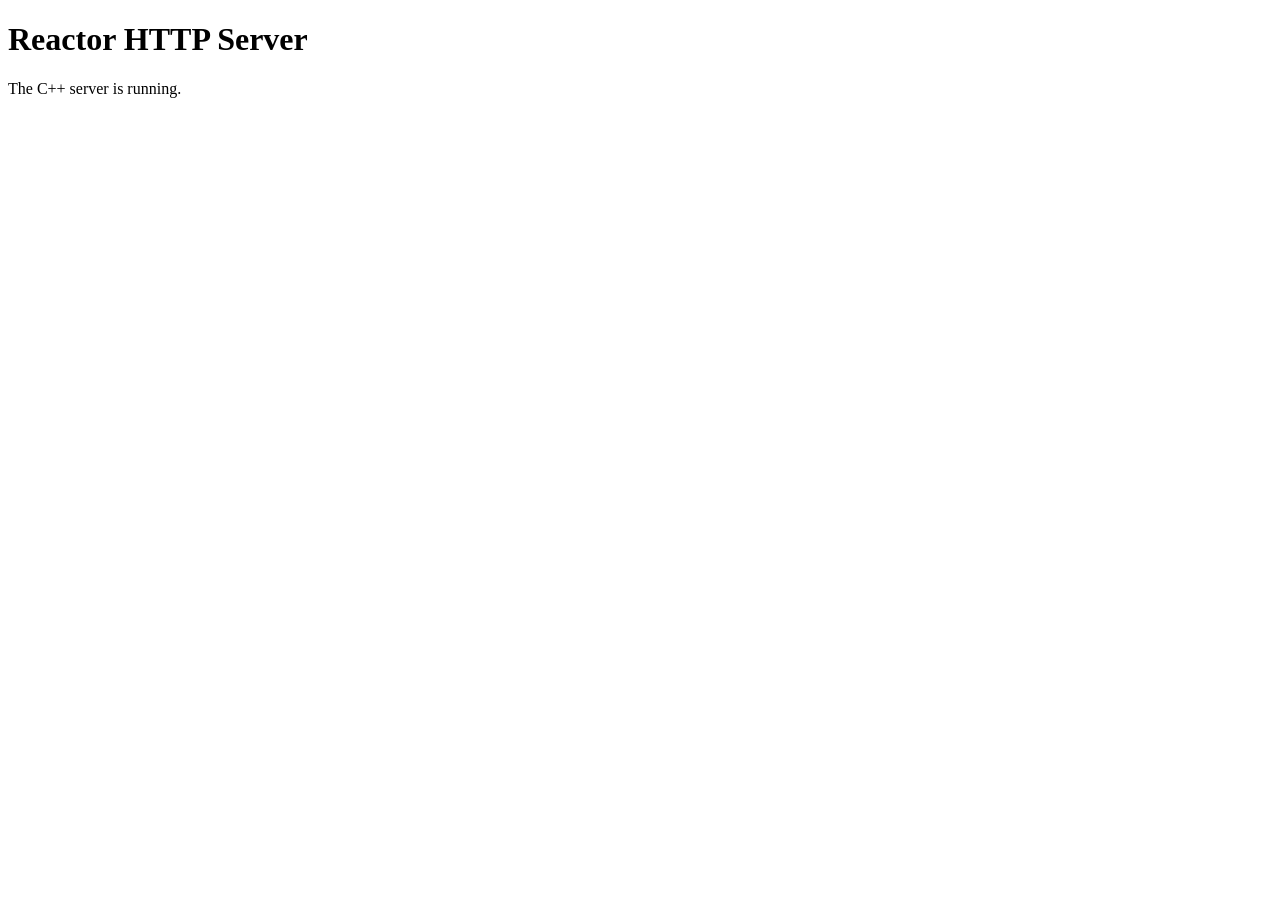
==== public/index.html @ f7108cc1 "feat: production-grade Reactor HTTP server - Config-driven CLI (--port/--root/--workers/--max-connec" ====
<!doctype html>
<html lang="zh-CN">
<head>
  <meta charset="utf-8">
  <meta name="viewport" content="width=device-width, initial-scale=1">
  <title>Reactor HTTP Server</title>
</head>
<body>
  <h1>Reactor HTTP Server</h1>
  <p>The C++ server is running.</p>
</body>
</html>
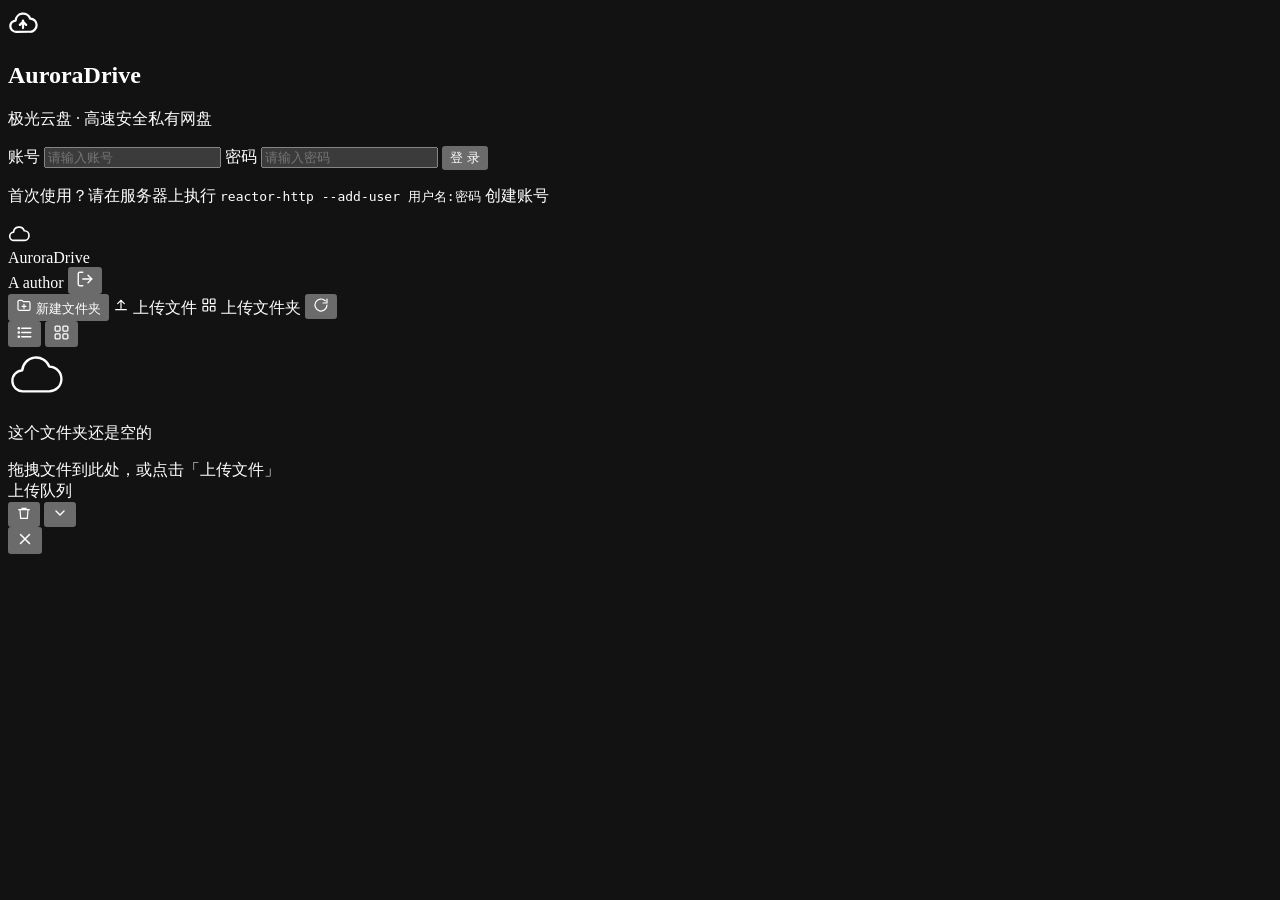
==== commit 0fbc8222: "feat(web): AuroraDrive netdisk UI - glassmorphism dark UI, login view and file manager - breadcrumb " ====
--- a/public/index.html
+++ b/public/index.html
@@ -3,10 +3,194 @@
 <head>
   <meta charset="utf-8">
   <meta name="viewport" content="width=device-width, initial-scale=1">
-  <title>Reactor HTTP Server</title>
+  <meta name="color-scheme" content="dark">
+  <title>AuroraDrive · 极光云盘</title>
+  <link rel="stylesheet" href="/style.css">
+  <script src="/app.js" defer></script>
 </head>
 <body>
-  <h1>Reactor HTTP Server</h1>
-  <p>The C++ server is running.</p>
+  <div class="aurora" aria-hidden="true">
+    <div class="blob blob-a"></div>
+    <div class="blob blob-b"></div>
+    <div class="blob blob-c"></div>
+  </div>
+
+  <!-- 登录视图 -->
+  <main id="view-login" class="login-wrap">
+    <section class="login-card glass">
+      <div class="brand">
+        <div class="brand-mark">
+          <svg viewBox="0 0 24 24" width="30" height="30" fill="none" stroke="currentColor"
+               stroke-width="1.8" stroke-linecap="round" stroke-linejoin="round">
+            <path d="M6.5 19a4.5 4.5 0 0 1-.4-8.99 6 6 0 0 1 11.6-1.6A4.7 4.7 0 0 1 17.5 19z"/>
+            <path d="M12 10v6"/>
+            <path d="m9.5 13.5 2.5-2.5 2.5 2.5"/>
+          </svg>
+        </div>
+        <h1>AuroraDrive</h1>
+        <p>极光云盘 · 高速安全私有网盘</p>
+      </div>
+
+      <form id="login-form" autocomplete="on">
+        <label class="field">
+          <span>账号</span>
+          <input id="login-username" name="username" type="text" required autocomplete="username"
+                 placeholder="请输入账号" spellcheck="false">
+        </label>
+        <label class="field">
+          <span>密码</span>
+          <input id="login-password" name="password" type="password" required autocomplete="current-password"
+                 placeholder="请输入密码">
+        </label>
+        <button id="login-btn" class="btn btn-primary btn-block" type="submit">
+          <span class="btn-label">登 录</span>
+          <span class="spinner hidden" aria-hidden="true"></span>
+        </button>
+        <p id="login-error" class="form-error hidden"></p>
+      </form>
+
+      <p class="login-hint">首次使用？请在服务器上执行
+        <code>reactor-http --add-user 用户名:密码</code> 创建账号</p>
+    </section>
+  </main>
+
+  <!-- 网盘视图 -->
+  <main id="view-app" class="app hidden">
+    <header class="app-header">
+      <div class="brand brand-inline">
+        <div class="brand-mark small">
+          <svg viewBox="0 0 24 24" width="22" height="22" fill="none" stroke="currentColor"
+               stroke-width="1.8" stroke-linecap="round" stroke-linejoin="round">
+            <path d="M6.5 19a4.5 4.5 0 0 1-.4-8.99 6 6 0 0 1 11.6-1.6A4.7 4.7 0 0 1 17.5 19z"/>
+          </svg>
+        </div>
+        <span class="brand-name">AuroraDrive</span>
+      </div>
+      <div class="user-chip">
+        <span class="avatar" id="user-avatar">A</span>
+        <span id="user-name">author</span>
+        <button class="icon-btn" id="logout-btn" title="退出登录" aria-label="退出登录">
+          <svg viewBox="0 0 24 24" width="18" height="18" fill="none" stroke="currentColor"
+               stroke-width="1.8" stroke-linecap="round" stroke-linejoin="round">
+            <path d="M9 21H5a2 2 0 0 1-2-2V5a2 2 0 0 1 2-2h4"/>
+            <path d="m16 17 5-5-5-5"/>
+            <path d="M21 12H9"/>
+          </svg>
+        </button>
+      </div>
+    </header>
+
+    <section class="file-panel glass">
+      <div class="toolbar">
+        <nav class="crumbs" id="breadcrumbs" aria-label="目录导航"></nav>
+        <div class="toolbar-actions">
+          <button class="btn btn-ghost" id="mkdir-btn" title="新建文件夹">
+            <svg viewBox="0 0 24 24" width="16" height="16" fill="none" stroke="currentColor"
+                 stroke-width="1.8" stroke-linecap="round" stroke-linejoin="round">
+              <path d="M3 7a2 2 0 0 1 2-2h4l2 2h8a2 2 0 0 1 2 2v9a2 2 0 0 1-2 2H5a2 2 0 0 1-2-2z"/>
+              <path d="M12 11v6M9 14h6"/>
+            </svg>
+            新建文件夹
+          </button>
+          <label class="btn btn-primary" id="upload-btn">
+            <svg viewBox="0 0 24 24" width="16" height="16" fill="none" stroke="currentColor"
+                 stroke-width="1.8" stroke-linecap="round" stroke-linejoin="round">
+              <path d="M12 17V5"/>
+              <path d="m7 10 5-5 5 5"/>
+              <path d="M4 19h16"/>
+            </svg>
+            上传文件
+            <input id="file-input" type="file" multiple hidden>
+          </label>
+          <label class="btn btn-ghost">
+            <svg viewBox="0 0 24 24" width="16" height="16" fill="none" stroke="currentColor"
+                 stroke-width="1.8" stroke-linecap="round" stroke-linejoin="round">
+              <rect x="3" y="3" width="7" height="7" rx="1"/>
+              <rect x="14" y="3" width="7" height="7" rx="1"/>
+              <rect x="3" y="14" width="7" height="7" rx="1"/>
+              <rect x="14" y="14" width="7" height="7" rx="1"/>
+            </svg>
+            上传文件夹
+            <input id="folder-input" type="file" webkitdirectory multiple hidden>
+          </label>
+          <button class="btn btn-ghost" id="refresh-btn" title="刷新">
+            <svg viewBox="0 0 24 24" width="16" height="16" fill="none" stroke="currentColor"
+                 stroke-width="1.8" stroke-linecap="round" stroke-linejoin="round">
+              <path d="M21 12a9 9 0 1 1-2.64-6.36"/>
+              <path d="M21 3v6h-6"/>
+            </svg>
+          </button>
+          <div class="view-toggle" role="group" aria-label="视图切换">
+            <button class="icon-btn active" id="view-list" title="列表视图" aria-label="列表视图">
+              <svg viewBox="0 0 24 24" width="17" height="17" fill="none" stroke="currentColor"
+                   stroke-width="1.8" stroke-linecap="round">
+                <path d="M8 6h13M8 12h13M8 18h13"/>
+                <circle cx="4" cy="6" r="1"/><circle cx="4" cy="12" r="1"/><circle cx="4" cy="18" r="1"/>
+              </svg>
+            </button>
+            <button class="icon-btn" id="view-grid" title="宫格视图" aria-label="宫格视图">
+              <svg viewBox="0 0 24 24" width="17" height="17" fill="none" stroke="currentColor"
+                   stroke-width="1.8" stroke-linejoin="round">
+                <rect x="3" y="3" width="7" height="7" rx="1.5"/>
+                <rect x="14" y="3" width="7" height="7" rx="1.5"/>
+                <rect x="3" y="14" width="7" height="7" rx="1.5"/>
+                <rect x="14" y="14" width="7" height="7" rx="1.5"/>
+              </svg>
+            </button>
+          </div>
+        </div>
+      </div>
+
+      <div id="drop-zone" class="drop-zone">
+        <div id="file-area" class="file-area view-list" aria-live="polite"></div>
+        <div id="empty-state" class="empty-state hidden">
+          <svg viewBox="0 0 24 24" width="56" height="56" fill="none" stroke="currentColor"
+               stroke-width="1" stroke-linecap="round" stroke-linejoin="round">
+            <path d="M6.5 19a4.5 4.5 0 0 1-.4-8.99 6 6 0 0 1 11.6-1.6A4.7 4.7 0 0 1 17.5 19z"/>
+          </svg>
+          <p>这个文件夹还是空的</p>
+          <span>拖拽文件到此处，或点击「上传文件」</span>
+        </div>
+      </div>
+      <footer class="panel-foot" id="storage-info"></footer>
+    </section>
+  </main>
+
+  <!-- 上传队列 -->
+  <aside id="upload-panel" class="upload-panel glass hidden">
+    <header>
+      <span>上传队列</span>
+      <div>
+        <button class="icon-btn" id="upload-clear" title="清空已完成" aria-label="清空已完成">
+          <svg viewBox="0 0 24 24" width="16" height="16" fill="none" stroke="currentColor"
+               stroke-width="1.8" stroke-linecap="round">
+            <path d="M4 7h16M9 7V5h6v2M6 7l1 13h10l1-13"/>
+          </svg>
+        </button>
+        <button class="icon-btn" id="upload-toggle" title="收起" aria-label="收起上传队列">
+          <svg viewBox="0 0 24 24" width="16" height="16" fill="none" stroke="currentColor"
+               stroke-width="2" stroke-linecap="round"><path d="m6 9 6 6 6-6"/></svg>
+        </button>
+      </div>
+    </header>
+    <div id="upload-list" class="upload-list"></div>
+  </aside>
+
+  <!-- 预览模态 -->
+  <div id="preview-modal" class="modal hidden" role="dialog" aria-modal="true">
+    <div class="modal-backdrop" data-close="1"></div>
+    <div class="modal-card glass">
+      <header>
+        <span class="modal-title" id="preview-title"></span>
+        <button class="icon-btn" data-close="1" aria-label="关闭">
+          <svg viewBox="0 0 24 24" width="18" height="18" fill="none" stroke="currentColor"
+               stroke-width="2" stroke-linecap="round"><path d="M18 6 6 18M6 6l12 12"/></svg>
+        </button>
+      </header>
+      <div class="modal-body" id="preview-body"></div>
+    </div>
+  </div>
+
+  <div id="toasts" class="toasts" aria-live="polite"></div>
 </body>
 </html>
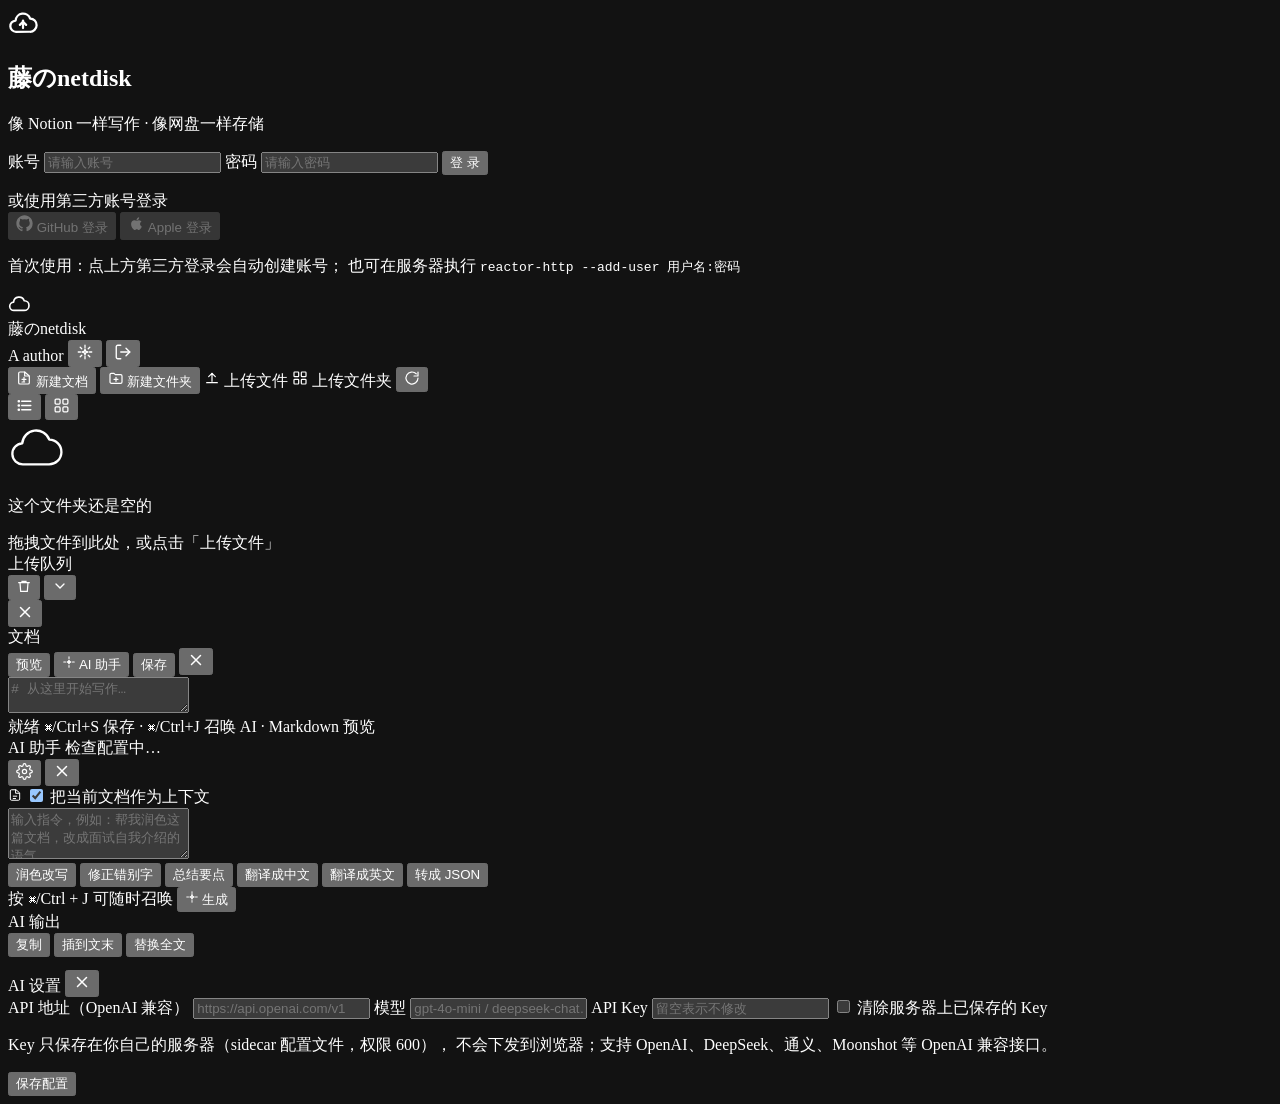
==== commit 2064170d: "feat(netdisk): Fuji branding, doc editor, AI assistant, GitHub/Apple OAuth" ====
--- a/public/index.html
+++ b/public/index.html
@@ -4,7 +4,7 @@
   <meta charset="utf-8">
   <meta name="viewport" content="width=device-width, initial-scale=1">
   <meta name="color-scheme" content="dark">
-  <title>AuroraDrive · 极光云盘</title>
+  <title>藤のnetdisk · 你的私有知识库</title>
   <link rel="stylesheet" href="/style.css">
   <script src="/app.js" defer></script>
 </head>
@@ -27,8 +27,8 @@
             <path d="m9.5 13.5 2.5-2.5 2.5 2.5"/>
           </svg>
         </div>
-        <h1>AuroraDrive</h1>
-        <p>极光云盘 · 高速安全私有网盘</p>
+        <h1>藤のnetdisk</h1>
+        <p>像 Notion 一样写作 · 像网盘一样存储</p>
       </div>
 
       <form id="login-form" autocomplete="on">
@@ -46,11 +46,29 @@
           <span class="btn-label">登 录</span>
           <span class="spinner hidden" aria-hidden="true"></span>
         </button>
-        <p id="login-error" class="form-error hidden"></p>
+      <p id="login-error" class="form-error hidden"></p>
       </form>
 
-      <p class="login-hint">首次使用？请在服务器上执行
-        <code>reactor-http --add-user 用户名:密码</code> 创建账号</p>
+      <div class="oauth-area hidden" id="oauth-area">
+        <div class="oauth-divider"><span>或使用第三方账号登录</span></div>
+        <div class="oauth-buttons">
+          <button class="btn btn-oauth" id="oauth-github-btn" type="button" disabled>
+            <svg viewBox="0 0 24 24" width="17" height="17" fill="currentColor" aria-hidden="true">
+              <path d="M12 .5C5.65.5.5 5.65.5 12c0 5.08 3.29 9.39 7.86 10.91.58.11.79-.25.79-.55v-2.15c-3.2.7-3.87-1.36-3.87-1.36-.52-1.33-1.28-1.68-1.28-1.68-1.04-.71.08-.7.08-.7 1.15.08 1.76 1.19 1.76 1.19 1.03 1.76 2.7 1.25 3.35.95.1-.74.4-1.25.72-1.54-2.55-.29-5.24-1.28-5.24-5.69 0-1.26.45-2.28 1.19-3.09-.12-.29-.52-1.46.11-3.05 0 0 .97-.31 3.17 1.18a11 11 0 0 1 5.78 0c2.2-1.49 3.17-1.18 3.17-1.18.63 1.59.23 2.76.11 3.05.74.81 1.19 1.83 1.19 3.09 0 4.42-2.7 5.39-5.26 5.68.41.35.78 1.05.78 2.12v3.14c0 .3.2.67.8.55A11.51 11.51 0 0 0 23.5 12C23.5 5.65 18.35.5 12 .5z"/>
+            </svg>
+            <span>GitHub 登录</span>
+          </button>
+          <button class="btn btn-oauth" id="oauth-apple-btn" type="button" disabled>
+            <svg viewBox="0 0 24 24" width="17" height="17" fill="currentColor" aria-hidden="true">
+              <path d="M17.05 20.28c-.98.95-2.05.86-3.08.38-1.09-.5-2.08-.48-3.24 0-1.44.62-2.2.44-3.06-.38C2.79 15.25 3.51 7.59 9.05 7.31c1.35.07 2.29.74 3.08.8 1.18-.24 2.31-.93 3.57-.84 1.51.12 2.65.72 3.4 1.8-3.12 1.87-2.38 5.98.48 7.13-.57 1.5-1.31 2.99-2.54 4.09l.01-.01zM12.03 7.25c-.15-2.23 1.66-4.07 3.74-4.25.29 2.58-2.34 4.5-3.74 4.25z"/>
+            </svg>
+            <span>Apple 登录</span>
+          </button>
+        </div>
+      </div>
+
+      <p class="login-hint">首次使用：点上方第三方登录会自动创建账号；
+        也可在服务器执行 <code>reactor-http --add-user 用户名:密码</code></p>
     </section>
   </main>
 
@@ -64,11 +82,19 @@
             <path d="M6.5 19a4.5 4.5 0 0 1-.4-8.99 6 6 0 0 1 11.6-1.6A4.7 4.7 0 0 1 17.5 19z"/>
           </svg>
         </div>
-        <span class="brand-name">AuroraDrive</span>
+        <span class="brand-name">藤のnetdisk</span>
       </div>
       <div class="user-chip">
         <span class="avatar" id="user-avatar">A</span>
         <span id="user-name">author</span>
+        <button class="icon-btn" id="ai-open-btn" title="AI 助手（⌘/Ctrl + J）" aria-label="AI 助手">
+          <svg viewBox="0 0 24 24" width="18" height="18" fill="none" stroke="currentColor"
+               stroke-width="1.7" stroke-linecap="round" stroke-linejoin="round">
+            <path d="M12 3v3M12 18v3M3 12h3M18 12h3"/>
+            <path d="M12 8a4 4 0 0 0 4 4 4 4 0 0 0-4 4 4 4 0 0 0-4-4 4 4 0 0 0 4-4z"/>
+            <path d="M5.6 5.6l2.1 2.1M16.3 16.3l2.1 2.1M18.4 5.6l-2.1 2.1M7.7 16.3l-2.1 2.1"/>
+          </svg>
+        </button>
         <button class="icon-btn" id="logout-btn" title="退出登录" aria-label="退出登录">
           <svg viewBox="0 0 24 24" width="18" height="18" fill="none" stroke="currentColor"
                stroke-width="1.8" stroke-linecap="round" stroke-linejoin="round">
@@ -84,6 +110,15 @@
       <div class="toolbar">
         <nav class="crumbs" id="breadcrumbs" aria-label="目录导航"></nav>
         <div class="toolbar-actions">
+          <button class="btn btn-ghost" id="new-doc-btn" title="新建 Markdown 文档">
+            <svg viewBox="0 0 24 24" width="16" height="16" fill="none" stroke="currentColor"
+                 stroke-width="1.8" stroke-linecap="round" stroke-linejoin="round">
+              <path d="M13 3H6a2 2 0 0 0-2 2v14a2 2 0 0 0 2 2h12a2 2 0 0 0 2-2V9z"/>
+              <path d="M13 3v6h6"/>
+              <path d="M9 14h6M9 18h4M12 11v6"/>
+            </svg>
+            新建文档
+          </button>
           <button class="btn btn-ghost" id="mkdir-btn" title="新建文件夹">
             <svg viewBox="0 0 24 24" width="16" height="16" fill="none" stroke="currentColor"
                  stroke-width="1.8" stroke-linecap="round" stroke-linejoin="round">
@@ -191,6 +226,147 @@
     </div>
   </div>
 
+  <!-- 文档编辑器（Notion 风格） -->
+  <div id="editor-modal" class="modal hidden" role="dialog" aria-modal="true">
+    <div class="modal-backdrop" data-close-editor="1"></div>
+    <div class="modal-card glass editor-card">
+      <header>
+        <div class="editor-heading">
+          <span class="modal-title" id="editor-title">文档</span>
+          <span class="editor-path" id="editor-path"></span>
+        </div>
+        <div class="editor-actions">
+          <button class="btn btn-ghost btn-sm" id="editor-preview-btn" type="button">预览</button>
+          <button class="btn btn-ghost btn-sm" id="editor-ai-btn" type="button">
+            <svg viewBox="0 0 24 24" width="14" height="14" fill="none" stroke="currentColor"
+                 stroke-width="1.8" stroke-linecap="round"><path d="M12 3v3M12 18v3M3 12h3M18 12h3"/>
+              <path d="M12 8a4 4 0 0 0 4 4 4 4 0 0 0-4 4 4 4 0 0 0-4-4 4 4 0 0 0 4-4z"/></svg>
+            AI 助手
+          </button>
+          <button class="btn btn-primary btn-sm" id="editor-save-btn" type="button">保存</button>
+          <button class="icon-btn" data-close-editor="1" aria-label="关闭编辑器">
+            <svg viewBox="0 0 24 24" width="18" height="18" fill="none" stroke="currentColor"
+                 stroke-width="2" stroke-linecap="round"><path d="M18 6 6 18M6 6l12 12"/></svg>
+          </button>
+        </div>
+      </header>
+      <div class="editor-body" id="editor-body">
+        <textarea id="editor-textarea" spellcheck="false" wrap="soft"
+                  placeholder="# 从这里开始写作…&#10;&#10;支持 Markdown：标题、列表、代码块、链接、图片"></textarea>
+        <div class="editor-preview hidden" id="editor-preview"></div>
+      </div>
+      <footer class="editor-footer">
+        <span id="editor-status">就绪</span>
+        <span class="editor-shortcuts">⌘/Ctrl+S 保存 · ⌘/Ctrl+J 召唤 AI · Markdown 预览</span>
+      </footer>
+    </div>
+  </div>
+
+  <!-- AI 助手（⌘/Ctrl+J 召唤） -->
+  <div id="ai-modal" class="modal hidden" role="dialog" aria-modal="true">
+    <div class="modal-backdrop" data-close-ai="1"></div>
+    <div class="modal-card glass ai-card">
+      <header>
+        <div class="editor-heading">
+          <span class="modal-title">AI 助手</span>
+          <span class="ai-model-chip" id="ai-model-chip">检查配置中…</span>
+        </div>
+        <div class="editor-actions">
+          <button class="icon-btn" id="ai-config-open" title="AI 设置" aria-label="AI 设置">
+            <svg viewBox="0 0 24 24" width="17" height="17" fill="none" stroke="currentColor"
+                 stroke-width="1.7" stroke-linecap="round" stroke-linejoin="round">
+              <circle cx="12" cy="12" r="3"/><path d="M19.4 15a1.7 1.7 0 0 0 .34 1.87l.06.06a2 2 0 1 1-2.83 2.83l-.06-.06a1.7 1.7 0 0 0-1.87-.34 1.7 1.7 0 0 0-1 1.55V21a2 2 0 1 1-4 0v-.09a1.7 1.7 0 0 0-1-1.55 1.7 1.7 0 0 0-1.87.34l-.06.06a2 2 0 1 1-2.83-2.83l.06-.06a1.7 1.7 0 0 0 .34-1.87 1.7 1.7 0 0 0-1.55-1H3a2 2 0 1 1 0-4h.09a1.7 1.7 0 0 0 1.55-1 1.7 1.7 0 0 0-.34-1.87l-.06-.06a2 2 0 1 1 2.83-2.83l.06.06a1.7 1.7 0 0 0 1.87.34h.01a1.7 1.7 0 0 0 1-1.55V3a2 2 0 1 1 4 0v.09a1.7 1.7 0 0 0 1 1.55h.01a1.7 1.7 0 0 0 1.87-.34l.06-.06a2 2 0 1 1 2.83 2.83l-.06.06a1.7 1.7 0 0 0-.34 1.87v.01a1.7 1.7 0 0 0 1.55 1H21a2 2 0 1 1 0 4h-.09a1.7 1.7 0 0 0-1.55 1z"/>
+            </svg>
+          </button>
+          <button class="icon-btn" data-close-ai="1" aria-label="关闭 AI 助手">
+            <svg viewBox="0 0 24 24" width="18" height="18" fill="none" stroke="currentColor"
+                 stroke-width="2" stroke-linecap="round"><path d="M18 6 6 18M6 6l12 12"/></svg>
+          </button>
+        </div>
+      </header>
+      <div class="ai-main">
+        <div class="ai-context hidden" id="ai-context-bar">
+          <svg viewBox="0 0 24 24" width="14" height="14" fill="none" stroke="currentColor"
+               stroke-width="1.7" stroke-linecap="round" stroke-linejoin="round">
+            <path d="M13 3H6a2 2 0 0 0-2 2v14a2 2 0 0 0 2 2h12a2 2 0 0 0 2-2V9z"/>
+            <path d="M13 3v6h6"/><path d="M9 14h6M9 18h4"/></svg>
+          <span id="ai-context-name"></span>
+          <label class="ai-check"><input type="checkbox" id="ai-use-doc" checked>
+            <span>把当前文档作为上下文</span></label>
+        </div>
+        <textarea id="ai-prompt" rows="3" spellcheck="false"
+                  placeholder="输入指令，例如：帮我润色这篇文档，改成面试自我介绍的语气…"></textarea>
+        <div class="ai-presets" id="ai-presets">
+          <button class="chip" type="button" data-preset="polish">润色改写</button>
+          <button class="chip" type="button" data-preset="fix">修正错别字</button>
+          <button class="chip" type="button" data-preset="summary">总结要点</button>
+          <button class="chip" type="button" data-preset="zh">翻译成中文</button>
+          <button class="chip" type="button" data-preset="en">翻译成英文</button>
+          <button class="chip" type="button" data-preset="json">转成 JSON</button>
+        </div>
+        <div class="ai-actions">
+          <span class="ai-status" id="ai-status">按 ⌘/Ctrl + J 可随时召唤</span>
+          <button class="btn btn-primary" id="ai-run-btn" type="button">
+            <svg viewBox="0 0 24 24" width="14" height="14" fill="currentColor"
+                 stroke="currentColor" stroke-width="1.6" stroke-linecap="round" stroke-linejoin="round">
+              <path d="M12 3v3M12 18v3M3 12h3M18 12h3"/>
+              <path d="M12 8a4 4 0 0 0 4 4 4 4 0 0 0-4 4 4 4 0 0 0-4-4 4 4 0 0 0 4-4z"/>
+            </svg>
+            生成
+          </button>
+        </div>
+        <div class="ai-result hidden" id="ai-result-wrap">
+          <div class="ai-result-head">
+            <span>AI 输出</span>
+            <div>
+              <button class="btn btn-ghost btn-sm hidden" id="ai-copy-btn" type="button">复制</button>
+              <button class="btn btn-ghost btn-sm hidden" id="ai-append-btn" type="button">插到文末</button>
+              <button class="btn btn-primary btn-sm hidden" id="ai-apply-btn" type="button">替换全文</button>
+            </div>
+          </div>
+          <pre class="ai-output" id="ai-result-text"></pre>
+        </div>
+      </div>
+    </div>
+  </div>
+
+  <!-- AI 设置 -->
+  <div id="ai-config-modal" class="modal hidden" role="dialog" aria-modal="true">
+    <div class="modal-backdrop" data-close-config="1"></div>
+    <div class="modal-card glass config-card">
+      <header>
+        <span class="modal-title">AI 设置</span>
+        <button class="icon-btn" data-close-config="1" aria-label="关闭">
+          <svg viewBox="0 0 24 24" width="18" height="18" fill="none" stroke="currentColor"
+               stroke-width="2" stroke-linecap="round"><path d="M18 6 6 18M6 6l12 12"/></svg>
+        </button>
+      </header>
+      <div class="config-body">
+        <label class="field">
+          <span>API 地址（OpenAI 兼容）</span>
+          <input id="ai-base-url" type="text" spellcheck="false" placeholder="https://api.openai.com/v1">
+        </label>
+        <label class="field">
+          <span>模型</span>
+          <input id="ai-model" type="text" spellcheck="false" placeholder="gpt-4o-mini / deepseek-chat…">
+        </label>
+        <label class="field">
+          <span>API Key</span>
+          <input id="ai-api-key" type="password" autocomplete="new-password" placeholder="留空表示不修改">
+        </label>
+        <label class="ai-check"><input type="checkbox" id="ai-key-clear">
+          <span>清除服务器上已保存的 Key</span></label>
+        <p class="config-note">Key 只保存在你自己的服务器（sidecar 配置文件，权限 600），
+          不会下发到浏览器；支持 OpenAI、DeepSeek、通义、Moonshot 等 OpenAI 兼容接口。</p>
+        <p class="form-error hidden" id="ai-config-error"></p>
+      </div>
+      <footer class="config-footer">
+        <span id="ai-config-status"></span>
+        <button class="btn btn-primary" id="ai-config-save" type="button">保存配置</button>
+      </footer>
+    </div>
+  </div>
+
   <div id="toasts" class="toasts" aria-live="polite"></div>
 </body>
 </html>
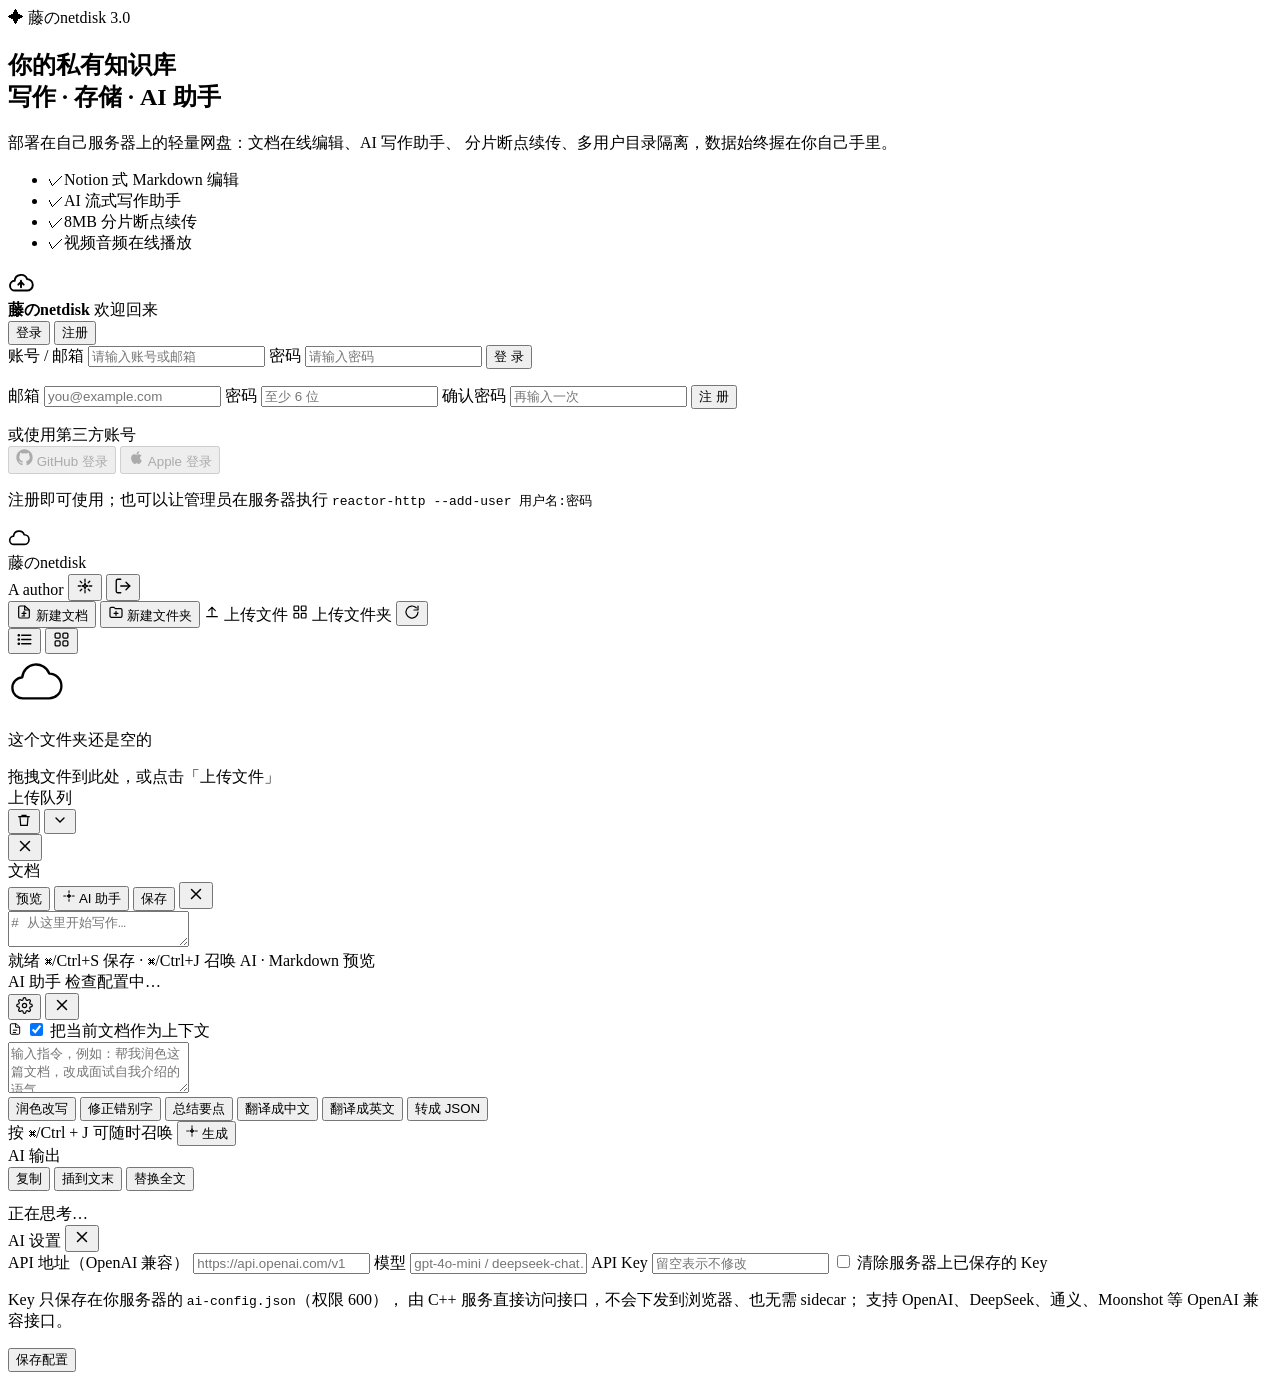
==== commit e1a35efa: "feat(ai+ui): 直连流式 AI、邮箱注册与明亮暖橙界面 AI： - 新增 AiClient（OpenSSL TLS）由 C++ 服务直连 OpenAI 兼容接口，   不再依赖 sideca" ====
--- a/public/index.html
+++ b/public/index.html
@@ -3,7 +3,7 @@
 <head>
   <meta charset="utf-8">
   <meta name="viewport" content="width=device-width, initial-scale=1">
-  <meta name="color-scheme" content="dark">
+  <meta name="color-scheme" content="light">
   <title>藤のnetdisk · 你的私有知识库</title>
   <link rel="stylesheet" href="/style.css">
   <script src="/app.js" defer></script>
@@ -15,60 +15,104 @@
     <div class="blob blob-c"></div>
   </div>
 
-  <!-- 登录视图 -->
+  <!-- 登录 / 注册视图 -->
   <main id="view-login" class="login-wrap">
-    <section class="login-card glass">
-      <div class="brand">
-        <div class="brand-mark">
-          <svg viewBox="0 0 24 24" width="30" height="30" fill="none" stroke="currentColor"
-               stroke-width="1.8" stroke-linecap="round" stroke-linejoin="round">
-            <path d="M6.5 19a4.5 4.5 0 0 1-.4-8.99 6 6 0 0 1 11.6-1.6A4.7 4.7 0 0 1 17.5 19z"/>
-            <path d="M12 10v6"/>
-            <path d="m9.5 13.5 2.5-2.5 2.5 2.5"/>
-          </svg>
-        </div>
-        <h1>藤のnetdisk</h1>
-        <p>像 Notion 一样写作 · 像网盘一样存储</p>
-      </div>
-
-      <form id="login-form" autocomplete="on">
-        <label class="field">
-          <span>账号</span>
-          <input id="login-username" name="username" type="text" required autocomplete="username"
-                 placeholder="请输入账号" spellcheck="false">
-        </label>
-        <label class="field">
-          <span>密码</span>
-          <input id="login-password" name="password" type="password" required autocomplete="current-password"
-                 placeholder="请输入密码">
-        </label>
-        <button id="login-btn" class="btn btn-primary btn-block" type="submit">
-          <span class="btn-label">登 录</span>
-          <span class="spinner hidden" aria-hidden="true"></span>
-        </button>
-      <p id="login-error" class="form-error hidden"></p>
-      </form>
-
-      <div class="oauth-area hidden" id="oauth-area">
-        <div class="oauth-divider"><span>或使用第三方账号登录</span></div>
-        <div class="oauth-buttons">
-          <button class="btn btn-oauth" id="oauth-github-btn" type="button" disabled>
-            <svg viewBox="0 0 24 24" width="17" height="17" fill="currentColor" aria-hidden="true">
-              <path d="M12 .5C5.65.5.5 5.65.5 12c0 5.08 3.29 9.39 7.86 10.91.58.11.79-.25.79-.55v-2.15c-3.2.7-3.87-1.36-3.87-1.36-.52-1.33-1.28-1.68-1.28-1.68-1.04-.71.08-.7.08-.7 1.15.08 1.76 1.19 1.76 1.19 1.03 1.76 2.7 1.25 3.35.95.1-.74.4-1.25.72-1.54-2.55-.29-5.24-1.28-5.24-5.69 0-1.26.45-2.28 1.19-3.09-.12-.29-.52-1.46.11-3.05 0 0 .97-.31 3.17 1.18a11 11 0 0 1 5.78 0c2.2-1.49 3.17-1.18 3.17-1.18.63 1.59.23 2.76.11 3.05.74.81 1.19 1.83 1.19 3.09 0 4.42-2.7 5.39-5.26 5.68.41.35.78 1.05.78 2.12v3.14c0 .3.2.67.8.55A11.51 11.51 0 0 0 23.5 12C23.5 5.65 18.35.5 12 .5z"/>
-            </svg>
-            <span>GitHub 登录</span>
-          </button>
-          <button class="btn btn-oauth" id="oauth-apple-btn" type="button" disabled>
-            <svg viewBox="0 0 24 24" width="17" height="17" fill="currentColor" aria-hidden="true">
-              <path d="M17.05 20.28c-.98.95-2.05.86-3.08.38-1.09-.5-2.08-.48-3.24 0-1.44.62-2.2.44-3.06-.38C2.79 15.25 3.51 7.59 9.05 7.31c1.35.07 2.29.74 3.08.8 1.18-.24 2.31-.93 3.57-.84 1.51.12 2.65.72 3.4 1.8-3.12 1.87-2.38 5.98.48 7.13-.57 1.5-1.31 2.99-2.54 4.09l.01-.01zM12.03 7.25c-.15-2.23 1.66-4.07 3.74-4.25.29 2.58-2.34 4.5-3.74 4.25z"/>
-            </svg>
-            <span>Apple 登录</span>
-          </button>
-        </div>
-      </div>
-
-      <p class="login-hint">首次使用：点上方第三方登录会自动创建账号；
-        也可在服务器执行 <code>reactor-http --add-user 用户名:密码</code></p>
+    <section class="login-shell">
+      <div class="login-hero">
+        <span class="hero-badge">✦ 藤のnetdisk 3.0</span>
+        <h1>你的私有知识库<br><span class="accent">写作 · 存储 · AI 助手</span></h1>
+        <p class="hero-sub">部署在自己服务器上的轻量网盘：文档在线编辑、AI 写作助手、
+          分片断点续传、多用户目录隔离，数据始终握在你自己手里。</p>
+        <ul class="hero-features">
+          <li><span class="tick">✓</span>Notion 式 Markdown 编辑</li>
+          <li><span class="tick">✓</span>AI 流式写作助手</li>
+          <li><span class="tick">✓</span>8MB 分片断点续传</li>
+          <li><span class="tick">✓</span>视频音频在线播放</li>
+        </ul>
+      </div>
+
+      <section class="login-card">
+        <div class="auth-brand">
+          <div class="brand-mark">
+            <svg viewBox="0 0 24 24" width="26" height="26" fill="none" stroke="currentColor"
+                 stroke-width="1.8" stroke-linecap="round" stroke-linejoin="round">
+              <path d="M6.5 19a4.5 4.5 0 0 1-.4-8.99 6 6 0 0 1 11.6-1.6A4.7 4.7 0 0 1 17.5 19z"/>
+              <path d="M12 10v6"/><path d="m9.5 13.5 2.5-2.5 2.5 2.5"/>
+            </svg>
+          </div>
+          <div>
+            <strong>藤のnetdisk</strong>
+            <span>欢迎回来</span>
+          </div>
+        </div>
+
+        <div class="auth-tabs" role="tablist">
+          <button class="auth-tab active" id="tab-login" type="button" role="tab">登录</button>
+          <button class="auth-tab" id="tab-register" type="button" role="tab">注册</button>
+        </div>
+
+        <form id="login-form" autocomplete="on">
+          <label class="field">
+            <span>账号 / 邮箱</span>
+            <input id="login-username" name="username" type="text" required autocomplete="username"
+                   placeholder="请输入账号或邮箱" spellcheck="false">
+          </label>
+          <label class="field">
+            <span>密码</span>
+            <input id="login-password" name="password" type="password" required autocomplete="current-password"
+                   placeholder="请输入密码">
+          </label>
+          <button id="login-btn" class="btn btn-primary btn-block" type="submit">
+            <span class="btn-label">登 录</span>
+            <span class="spinner hidden" aria-hidden="true"></span>
+          </button>
+          <p id="login-error" class="form-error hidden"></p>
+        </form>
+
+        <form id="register-form" class="hidden" autocomplete="on">
+          <label class="field">
+            <span>邮箱</span>
+            <input id="register-email" name="email" type="email" required autocomplete="email"
+                   placeholder="you@example.com" spellcheck="false">
+          </label>
+          <label class="field">
+            <span>密码</span>
+            <input id="register-password" name="password" type="password" required
+                   autocomplete="new-password" placeholder="至少 6 位">
+          </label>
+          <label class="field">
+            <span>确认密码</span>
+            <input id="register-confirm" name="confirm" type="password" required
+                   autocomplete="new-password" placeholder="再输入一次">
+          </label>
+          <button id="register-btn" class="btn btn-primary btn-block" type="submit">
+            <span class="btn-label">注 册</span>
+            <span class="spinner hidden" aria-hidden="true"></span>
+          </button>
+          <p id="register-error" class="form-error hidden"></p>
+        </form>
+
+        <div class="oauth-area hidden" id="oauth-area">
+          <div class="oauth-divider"><span>或使用第三方账号</span></div>
+          <div class="oauth-buttons">
+            <button class="btn btn-oauth" id="oauth-github-btn" type="button" disabled>
+              <svg viewBox="0 0 24 24" width="17" height="17" fill="currentColor" aria-hidden="true">
+                <path d="M12 .5C5.65.5.5 5.65.5 12c0 5.08 3.29 9.39 7.86 10.91.58.11.79-.25.79-.55v-2.15c-3.2.7-3.87-1.36-3.87-1.36-.52-1.33-1.28-1.68-1.28-1.68-1.04-.71.08-.7.08-.7 1.15.08 1.76 1.19 1.76 1.19 1.03 1.76 2.7 1.25 3.35.95.1-.74.4-1.25.72-1.54-2.55-.29-5.24-1.28-5.24-5.69 0-1.26.45-2.28 1.19-3.09-.12-.29-.52-1.46.11-3.05 0 0 .97-.31 3.17 1.18a11 11 0 0 1 5.78 0c2.2-1.49 3.17-1.18 3.17-1.18.63 1.59.23 2.76.11 3.05.74.81 1.19 1.83 1.19 3.09 0 4.42-2.7 5.39-5.26 5.68.41.35.78 1.05.78 2.12v3.14c0 .3.2.67.8.55A11.51 11.51 0 0 0 23.5 12C23.5 5.65 18.35.5 12 .5z"/>
+              </svg>
+              <span>GitHub 登录</span>
+            </button>
+            <button class="btn btn-oauth" id="oauth-apple-btn" type="button" disabled>
+              <svg viewBox="0 0 24 24" width="17" height="17" fill="currentColor" aria-hidden="true">
+                <path d="M17.05 20.28c-.98.95-2.05.86-3.08.38-1.09-.5-2.08-.48-3.24 0-1.44.62-2.2.44-3.06-.38C2.79 15.25 3.51 7.59 9.05 7.31c1.35.07 2.29.74 3.08.8 1.18-.24 2.31-.93 3.57-.84 1.51.12 2.65.72 3.4 1.8-3.12 1.87-2.38 5.98.48 7.13-.57 1.5-1.31 2.99-2.54 4.09l.01-.01zM12.03 7.25c-.15-2.23 1.66-4.07 3.74-4.25.29 2.58-2.34 4.5-3.74 4.25z"/>
+              </svg>
+              <span>Apple 登录</span>
+            </button>
+          </div>
+        </div>
+
+        <p class="login-hint">注册即可使用；也可以让管理员在服务器执行
+          <code>reactor-http --add-user 用户名:密码</code></p>
+      </section>
     </section>
   </main>
 
@@ -325,6 +369,10 @@
             </div>
           </div>
           <pre class="ai-output" id="ai-result-text"></pre>
+          <div class="ai-thinking hidden" id="ai-thinking">
+            <span class="thinking-dot"></span><span class="thinking-dot"></span><span class="thinking-dot"></span>
+            <span id="ai-thinking-label">正在思考…</span>
+          </div>
         </div>
       </div>
     </div>
@@ -356,8 +404,9 @@
         </label>
         <label class="ai-check"><input type="checkbox" id="ai-key-clear">
           <span>清除服务器上已保存的 Key</span></label>
-        <p class="config-note">Key 只保存在你自己的服务器（sidecar 配置文件，权限 600），
-          不会下发到浏览器；支持 OpenAI、DeepSeek、通义、Moonshot 等 OpenAI 兼容接口。</p>
+        <p class="config-note">Key 只保存在你服务器的 <code>ai-config.json</code>（权限 600），
+          由 C++ 服务直接访问接口，不会下发到浏览器、也无需 sidecar；
+          支持 OpenAI、DeepSeek、通义、Moonshot 等 OpenAI 兼容接口。</p>
         <p class="form-error hidden" id="ai-config-error"></p>
       </div>
       <footer class="config-footer">
